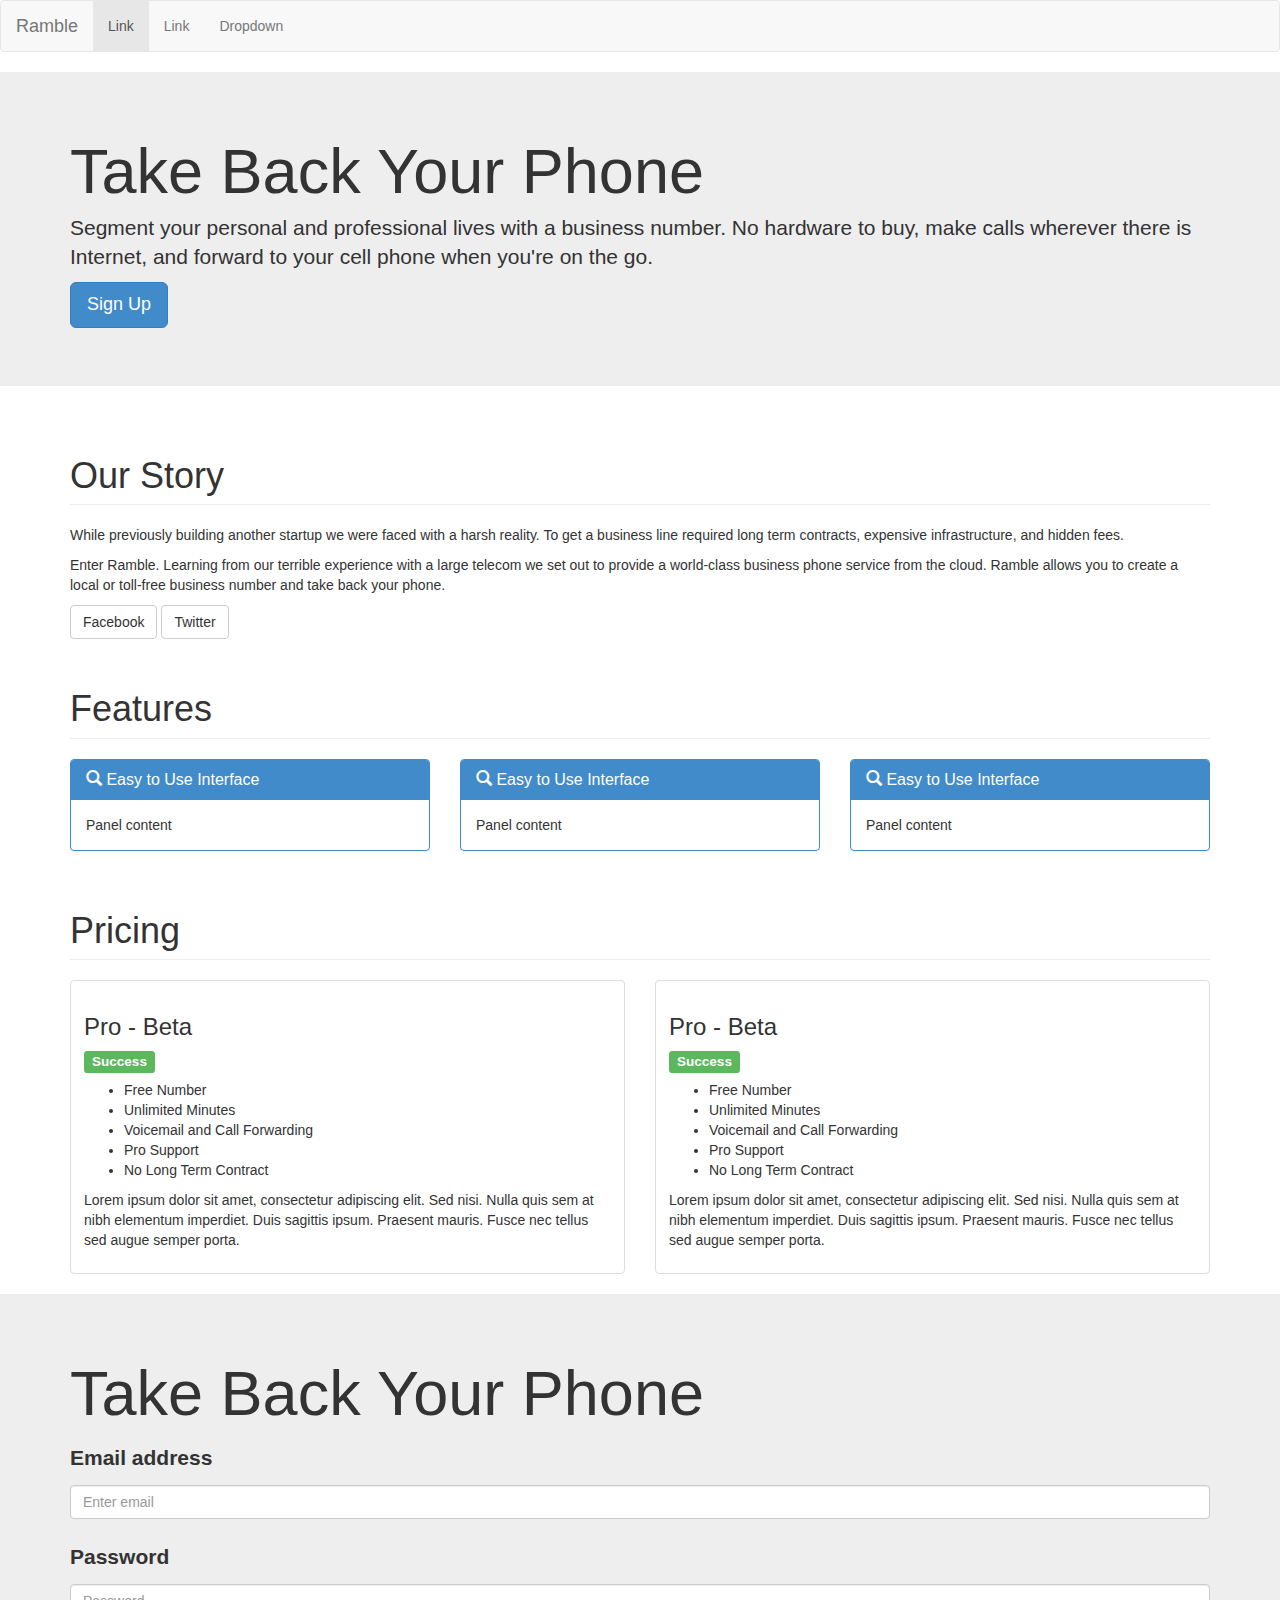
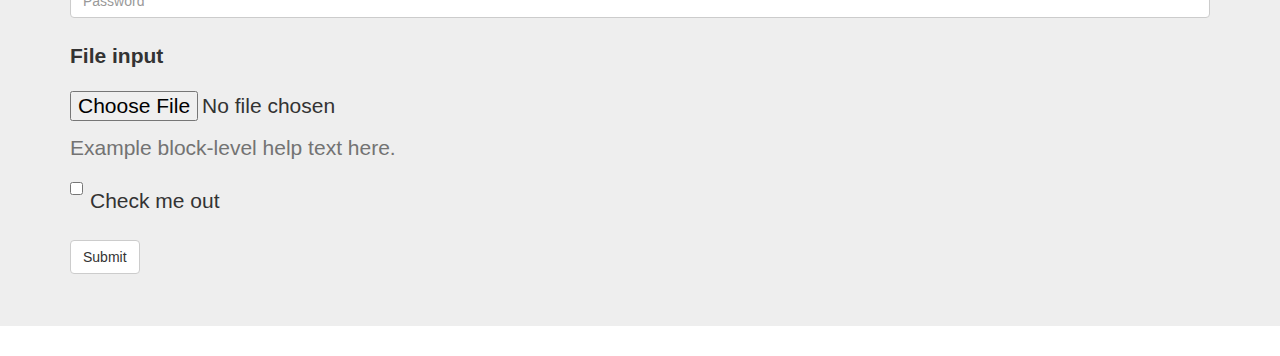
==== getramble/index.html @ 413bd33b "Ramble" ====
<!DOCTYPE html>
<html lang="en">
	<head>
		<!-- Meta, title, CSS, favicons, etc. -->
		<meta charset="utf-8">

		<title>Ramble</title>

		<!-- Bootstrap core CSS -->
		<link href="css/bootstrap.min.css" rel="stylesheet">
		<script src="http://code.jquery.com/jquery-1.10.2.min.js"></script>
		<script src="js/bootstrap.min.js"></script>
	</head>

	<body>

		<nav class="navbar navbar-default" role="navigation">
			<!-- Brand and toggle get grouped for better mobile display -->
			<div class="navbar-header">
				<button type="button" class="navbar-toggle" data-toggle="collapse" data-target="#bs-example-navbar-collapse-1">
					<span class="sr-only">Toggle navigation</span>
					<span class="icon-bar"></span>
					<span class="icon-bar"></span>
					<span class="icon-bar"></span>
				</button>
				<a class="navbar-brand" href="#">Ramble</a>
			</div>

			<!-- Collect the nav links, forms, and other content for toggling -->
			<div class="collapse navbar-collapse" id="bs-example-navbar-collapse-1">
				<ul class="nav navbar-nav">
					<li class="active"><a href="#">Link</a></li>
					<li><a href="#">Link</a></li>
					<li class="dropdown">
					<a href="#" class="dropdown-toggle" data-toggle="dropdown">Dropdown</a></li>
				</ul>
			</div><!-- /.navbar-collapse -->
		</nav>

		<div class="jumbotron">
			<div class="container">
			<h1>Take Back Your Phone</h1>
			<p>Segment your personal and professional lives with a business number. No hardware to buy, make calls wherever there is Internet, and forward to your cell phone when you're on the go.</p>
			<p><a class="btn btn-primary btn-lg" role="button">Sign Up</a></p>
			</div>
		</div>

		<section id="our-story" class="container">
			<h1 class="page-header">Our Story</h1>

			<p>While previously building another startup we were faced with a harsh reality. To get a business line required long term contracts, expensive infrastructure, and hidden fees.</p>

			<p>Enter Ramble. Learning from our terrible experience with a large telecom we set out to provide a world-class business phone service from the cloud. Ramble allows you to create a local or toll-free business number and take back your phone.</p>

			<p><a href="#" class="btn btn-default">Facebook</a> <a href="#" class="btn btn-default">Twitter</a></p>
		</section>

		<section id="features" class="container">
			<h1 class="page-header">Features</h1>

			<div class="row">
				<div class="col-md-4 col-xs-12">
					<div class="panel panel-primary">
						<div class="panel-heading">
							<h3 class="panel-title"><span class="glyphicon glyphicon-search"></span> Easy to Use Interface</h3>
						</div>

						<div class="panel-body">
							Panel content
						</div>
					</div>
				</div>

				<div class="col-md-4 col-xs-12">
					<div class="panel panel-primary">
						<div class="panel-heading">
							<h3 class="panel-title"><span class="glyphicon glyphicon-search"></span> Easy to Use Interface</h3>
						</div>

						<div class="panel-body">
							Panel content
						</div>
					</div>
				</div>

				<div class="col-md-4 col-xs-12">
					<div class="panel panel-primary">
						<div class="panel-heading">
							<h3 class="panel-title"><span class="glyphicon glyphicon-search"></span> Easy to Use Interface</h3>
						</div>

						<div class="panel-body">
							Panel content
						</div>
					</div>
				</div>
			</div>

		</section>

		<section id="our-story" class="container">
			<h1 class="page-header">Pricing</h1>

			<div class="row">
				<div class="col-sm-6 col-xs-12">
					<div class="thumbnail">
						<div class="caption">
							<h3>Pro - Beta</h3>

							<h4><span class="label label-success">Success</span></h4>

							<ul>
								<li>Free Number</li>
								<li>Unlimited Minutes</li>
								<li>Voicemail and Call Forwarding</li>
								<li>Pro Support</li>
								<li>No Long Term Contract</li>
							</ul>

							<p>Lorem ipsum dolor sit amet, consectetur adipiscing elit. Sed nisi. Nulla quis sem at nibh elementum imperdiet. Duis sagittis ipsum. Praesent mauris. Fusce nec tellus sed augue semper porta.</p>

						</div>
					</div>
				</div>

				<div class="col-sm-6 col-xs-12">
					<div class="thumbnail">
						<div class="caption">
							<h3>Pro - Beta</h3>

							<h4><span class="label label-success">Success</span></h4>

							<ul>
								<li>Free Number</li>
								<li>Unlimited Minutes</li>
								<li>Voicemail and Call Forwarding</li>
								<li>Pro Support</li>
								<li>No Long Term Contract</li>
							</ul>

							<p>Lorem ipsum dolor sit amet, consectetur adipiscing elit. Sed nisi. Nulla quis sem at nibh elementum imperdiet. Duis sagittis ipsum. Praesent mauris. Fusce nec tellus sed augue semper porta.</p>

						</div>
					</div>
				</div>
			</div>
		</section>

		<div class="jumbotron">
			<div class="container">
				<h1>Take Back Your Phone</h1>

				<form role="form">
				<div class="form-group">
				<label for="exampleInputEmail1">Email address</label>
				<input type="email" class="form-control" id="exampleInputEmail1" placeholder="Enter email">
				</div>
				<div class="form-group">
				<label for="exampleInputPassword1">Password</label>
				<input type="password" class="form-control" id="exampleInputPassword1" placeholder="Password">
				</div>
				<div class="form-group">
				<label for="exampleInputFile">File input</label>
				<input type="file" id="exampleInputFile">
				<p class="help-block">Example block-level help text here.</p>
				</div>
				<div class="checkbox">
				<label>
				<input type="checkbox"> Check me out
				</label>
				</div>
				<button type="submit" class="btn btn-default">Submit</button>
				</form>

			</div>
		</div>

	<body>
</html>
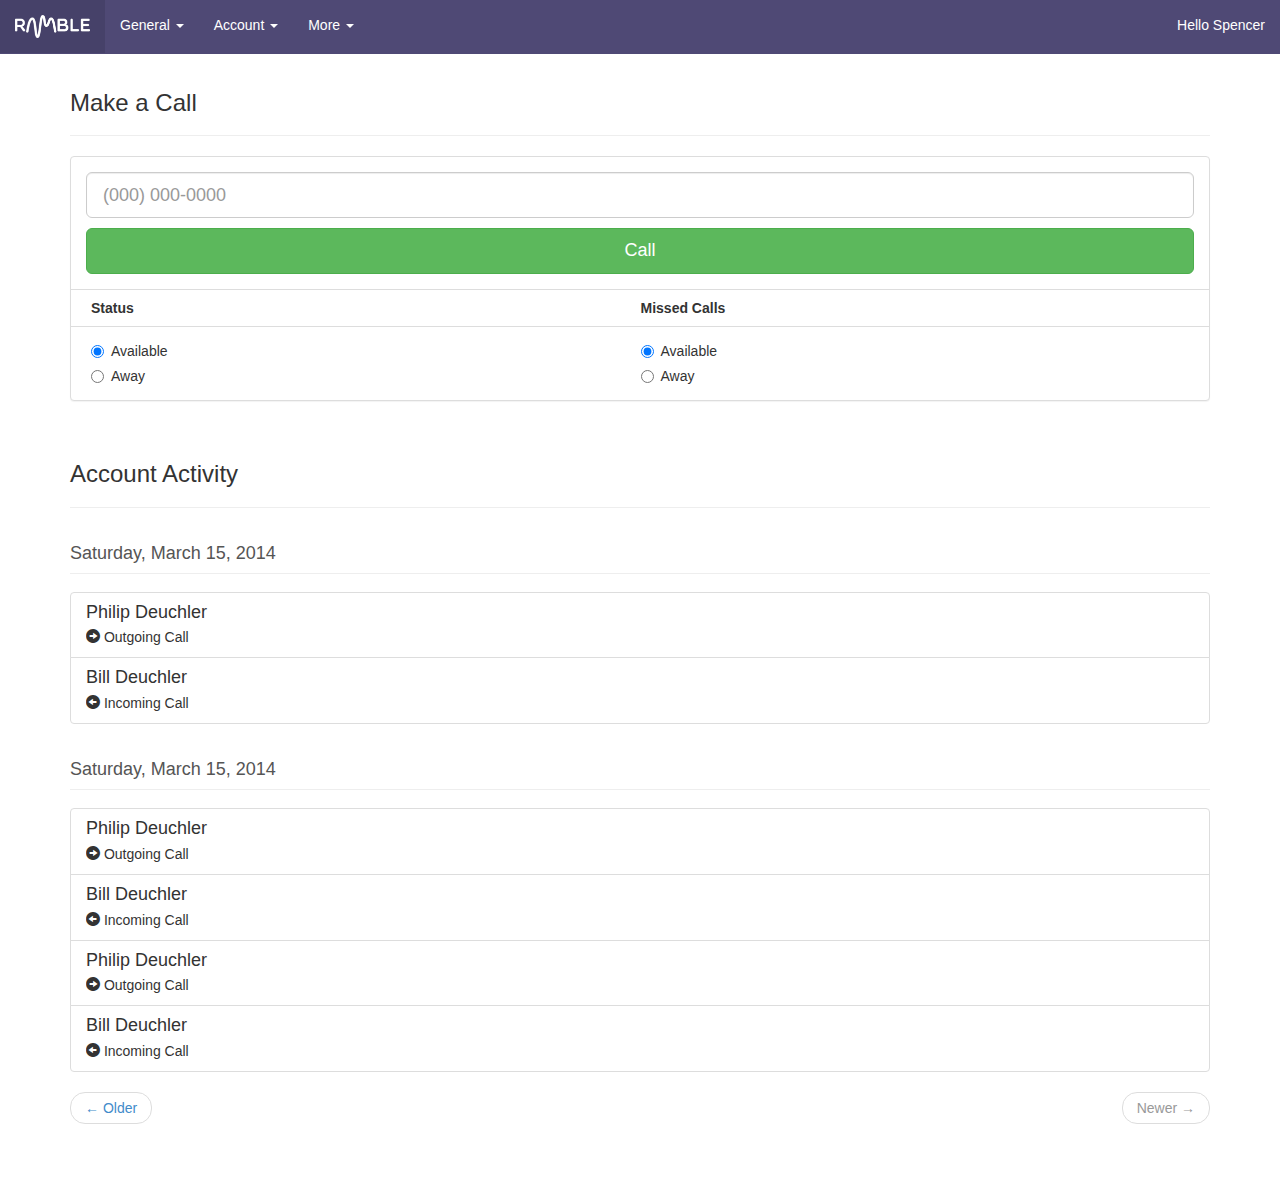
==== commit d0b43769: "Update links." ====
--- a/getramble/index.html
+++ b/getramble/index.html
@@ -8,172 +8,214 @@
 
 		<!-- Bootstrap core CSS -->
 		<link href="css/bootstrap.min.css" rel="stylesheet">
+		<link href="css/getramble.css" rel="stylesheet">
 		<script src="http://code.jquery.com/jquery-1.10.2.min.js"></script>
 		<script src="js/bootstrap.min.js"></script>
 	</head>
 
 	<body>
 
-		<nav class="navbar navbar-default" role="navigation">
+		<nav class="navbar navbar-inverse navbar-fixed-top" role="navigation">
 			<!-- Brand and toggle get grouped for better mobile display -->
 			<div class="navbar-header">
-				<button type="button" class="navbar-toggle" data-toggle="collapse" data-target="#bs-example-navbar-collapse-1">
+				<button type="button" class="navbar-toggle" data-toggle="collapse" data-target="#access">
 					<span class="sr-only">Toggle navigation</span>
 					<span class="icon-bar"></span>
 					<span class="icon-bar"></span>
 					<span class="icon-bar"></span>
 				</button>
-				<a class="navbar-brand" href="#">Ramble</a>
+				<a class="navbar-brand" href="#"><img src="img/logo.png" alt="Ramble" width="75" /></a>
 			</div>
 
 			<!-- Collect the nav links, forms, and other content for toggling -->
-			<div class="collapse navbar-collapse" id="bs-example-navbar-collapse-1">
+			<div class="collapse navbar-collapse" id="access">
 				<ul class="nav navbar-nav">
-					<li class="active"><a href="#">Link</a></li>
-					<li><a href="#">Link</a></li>
-					<li class="dropdown">
-					<a href="#" class="dropdown-toggle" data-toggle="dropdown">Dropdown</a></li>
+					<li class="dropdown"><a href="#" class="dropdown-toggle" data-toggle="dropdown">General <b class="caret"></b></a>
+						<ul class="dropdown-menu">
+							<li><a href="index.html">Activity</a></li>
+							<li><a href="contacts.html">Contacts</a></li>
+							<li><a href="settings.html#voicemail">Voicemail</a></li>
+						</ul>
+					</li>
+					<li class="dropdown"><a href="#" class="dropdown-toggle" data-toggle="dropdown">Account <b class="caret"></b></a>
+						<ul class="dropdown-menu">
+							<li><a href="settings.html">Settings</a></li>
+							<li><a href="#">Logout</a></li>
+						</ul>
+					</li>
+					<li class="dropdown"><a href="#" class="dropdown-toggle" data-toggle="dropdown">More <b class="caret"></b></a>
+						<ul class="dropdown-menu">
+							<li><a href="#">Help Center</a></li>
+							<li><a href="http://twitter.com/therambleapp">@therambleapp</a></li>
+						</ul>
+					</li>
 				</ul>
+
+				<p class="navbar-text navbar-right">Hello <a href="#" class="navbar-link">Spencer</a></p>
 			</div><!-- /.navbar-collapse -->
 		</nav>
 
-		<div class="jumbotron">
-			<div class="container">
-			<h1>Take Back Your Phone</h1>
-			<p>Segment your personal and professional lives with a business number. No hardware to buy, make calls wherever there is Internet, and forward to your cell phone when you're on the go.</p>
-			<p><a class="btn btn-primary btn-lg" role="button">Sign Up</a></p>
-			</div>
-		</div>
-
-		<section id="our-story" class="container">
-			<h1 class="page-header">Our Story</h1>
-
-			<p>While previously building another startup we were faced with a harsh reality. To get a business line required long term contracts, expensive infrastructure, and hidden fees.</p>
-
-			<p>Enter Ramble. Learning from our terrible experience with a large telecom we set out to provide a world-class business phone service from the cloud. Ramble allows you to create a local or toll-free business number and take back your phone.</p>
-
-			<p><a href="#" class="btn btn-default">Facebook</a> <a href="#" class="btn btn-default">Twitter</a></p>
+		<section id="call-center" class="container">
+
+			<div class="page-header">
+				<h3>Make a Call</h3>
+			</div>
+
+			<div class="panel panel-default">
+				<div class="panel-body">
+					<p>
+						<input class="form-control input-lg" type="text" placeholder="(000) 000-0000">
+					</p>
+
+					<button type="button" class="btn btn-success btn-lg btn-block">Call</button>
+				</div>
+
+				<table class="table">
+					<thead>
+						<tr>
+							<th>Status</th>
+							<th>Missed Calls</th>
+						</tr>
+					</thead>
+
+					<tbody>
+						<tr>
+							<td>
+								<div class="radio">
+									<label>
+										<input type="radio" checked>
+										Available
+									</label>
+								</div>
+								<div class="radio">
+									<label>
+										<input type="radio">
+										Away
+									</label>
+								</div>
+							</td>
+							<td>
+								<div class="radio">
+									<label>
+										<input type="radio" checked>
+										Available
+									</label>
+								</div>
+								<div class="radio">
+									<label>
+										<input type="radio">
+										Away
+									</label>
+								</div>
+							</td>
+						</tr>
+					</tbody>
+				</table>
+			</div>
+
 		</section>
 
-		<section id="features" class="container">
-			<h1 class="page-header">Features</h1>
-
-			<div class="row">
-				<div class="col-md-4 col-xs-12">
-					<div class="panel panel-primary">
-						<div class="panel-heading">
-							<h3 class="panel-title"><span class="glyphicon glyphicon-search"></span> Easy to Use Interface</h3>
-						</div>
-
-						<div class="panel-body">
-							Panel content
-						</div>
-					</div>
-				</div>
-
-				<div class="col-md-4 col-xs-12">
-					<div class="panel panel-primary">
-						<div class="panel-heading">
-							<h3 class="panel-title"><span class="glyphicon glyphicon-search"></span> Easy to Use Interface</h3>
-						</div>
-
-						<div class="panel-body">
-							Panel content
-						</div>
-					</div>
-				</div>
-
-				<div class="col-md-4 col-xs-12">
-					<div class="panel panel-primary">
-						<div class="panel-heading">
-							<h3 class="panel-title"><span class="glyphicon glyphicon-search"></span> Easy to Use Interface</h3>
-						</div>
-
-						<div class="panel-body">
-							Panel content
-						</div>
-					</div>
-				</div>
-			</div>
-
+		<section id="activity" class="container">
+			<div class="page-header">
+				<h3>Account Activity</h3>
+			</div>
+
+
+			<div class="activity-list">
+
+				<h4 class="date">Saturday, March 15, 2014</h4>
+
+				<ul class="list-group">
+					<li class="list-group-item">
+						<div class="media">
+							<a class="pull-left" href="#">
+								<img class="media-object" src="http://www.gravatar.com/avatar/94d093eda664addd6e450d7e9881bcad?s=45" alt="">
+							</a>
+							<div class="media-body">
+								<h4 class="media-heading">Philip Deuchler</h4>
+
+								<span><span class="glyphicon glyphicon-circle-arrow-right"></span> Outgoing Call</span>
+							</div>
+						</div>
+					</li>
+
+					<li class="list-group-item">
+						<div class="media">
+							<a class="pull-left" href="#">
+								<img class="media-object" src="http://www.gravatar.com/avatar/94d093eda664addd6e450d7e9881bcad?s=45" alt="">
+							</a>
+							<div class="media-body">
+								<h4 class="media-heading">Bill Deuchler</h4>
+
+								<span><span class="glyphicon glyphicon-circle-arrow-left"></span> Incoming Call</span>
+							</div>
+						</div>
+					</li>
+				</ul>
+
+				<h4 class="date">Saturday, March 15, 2014</h4>
+
+				<ul class="list-group">
+					<li class="list-group-item">
+						<div class="media">
+							<a class="pull-left" href="#">
+								<img class="media-object" src="http://www.gravatar.com/avatar/94d093eda664addd6e450d7e9881bcad?s=45" alt="">
+							</a>
+							<div class="media-body">
+								<h4 class="media-heading">Philip Deuchler</h4>
+
+								<span><span class="glyphicon glyphicon-circle-arrow-right"></span> Outgoing Call</span>
+							</div>
+						</div>
+					</li>
+
+					<li class="list-group-item">
+						<div class="media">
+							<a class="pull-left" href="#">
+								<img class="media-object" src="http://www.gravatar.com/avatar/94d093eda664addd6e450d7e9881bcad?s=45" alt="">
+							</a>
+							<div class="media-body">
+								<h4 class="media-heading">Bill Deuchler</h4>
+
+								<span><span class="glyphicon glyphicon-circle-arrow-left"></span> Incoming Call</span>
+							</div>
+						</div>
+					</li>
+
+					<li class="list-group-item">
+						<div class="media">
+							<a class="pull-left" href="#">
+								<img class="media-object" src="http://www.gravatar.com/avatar/94d093eda664addd6e450d7e9881bcad?s=45" alt="">
+							</a>
+							<div class="media-body">
+								<h4 class="media-heading">Philip Deuchler</h4>
+
+								<span><span class="glyphicon glyphicon-circle-arrow-right"></span> Outgoing Call</span>
+							</div>
+						</div>
+					</li>
+
+					<li class="list-group-item">
+						<div class="media">
+							<a class="pull-left" href="#">
+								<img class="media-object" src="http://www.gravatar.com/avatar/94d093eda664addd6e450d7e9881bcad?s=45" alt="">
+							</a>
+							<div class="media-body">
+								<h4 class="media-heading">Bill Deuchler</h4>
+
+								<span><span class="glyphicon glyphicon-circle-arrow-left"></span> Incoming Call</span>
+							</div>
+						</div>
+					</li>
+				</ul>
+
+			</div>
+
+			<ul class="pager">
+				<li class="previous"><a href="#">&larr; Older</a></li>
+				<li class="next disabled"><a href="#">Newer &rarr;</a></li>
+			</ul>
 		</section>
-
-		<section id="our-story" class="container">
-			<h1 class="page-header">Pricing</h1>
-
-			<div class="row">
-				<div class="col-sm-6 col-xs-12">
-					<div class="thumbnail">
-						<div class="caption">
-							<h3>Pro - Beta</h3>
-
-							<h4><span class="label label-success">Success</span></h4>
-
-							<ul>
-								<li>Free Number</li>
-								<li>Unlimited Minutes</li>
-								<li>Voicemail and Call Forwarding</li>
-								<li>Pro Support</li>
-								<li>No Long Term Contract</li>
-							</ul>
-
-							<p>Lorem ipsum dolor sit amet, consectetur adipiscing elit. Sed nisi. Nulla quis sem at nibh elementum imperdiet. Duis sagittis ipsum. Praesent mauris. Fusce nec tellus sed augue semper porta.</p>
-
-						</div>
-					</div>
-				</div>
-
-				<div class="col-sm-6 col-xs-12">
-					<div class="thumbnail">
-						<div class="caption">
-							<h3>Pro - Beta</h3>
-
-							<h4><span class="label label-success">Success</span></h4>
-
-							<ul>
-								<li>Free Number</li>
-								<li>Unlimited Minutes</li>
-								<li>Voicemail and Call Forwarding</li>
-								<li>Pro Support</li>
-								<li>No Long Term Contract</li>
-							</ul>
-
-							<p>Lorem ipsum dolor sit amet, consectetur adipiscing elit. Sed nisi. Nulla quis sem at nibh elementum imperdiet. Duis sagittis ipsum. Praesent mauris. Fusce nec tellus sed augue semper porta.</p>
-
-						</div>
-					</div>
-				</div>
-			</div>
-		</section>
-
-		<div class="jumbotron">
-			<div class="container">
-				<h1>Take Back Your Phone</h1>
-
-				<form role="form">
-				<div class="form-group">
-				<label for="exampleInputEmail1">Email address</label>
-				<input type="email" class="form-control" id="exampleInputEmail1" placeholder="Enter email">
-				</div>
-				<div class="form-group">
-				<label for="exampleInputPassword1">Password</label>
-				<input type="password" class="form-control" id="exampleInputPassword1" placeholder="Password">
-				</div>
-				<div class="form-group">
-				<label for="exampleInputFile">File input</label>
-				<input type="file" id="exampleInputFile">
-				<p class="help-block">Example block-level help text here.</p>
-				</div>
-				<div class="checkbox">
-				<label>
-				<input type="checkbox"> Check me out
-				</label>
-				</div>
-				<button type="submit" class="btn btn-default">Submit</button>
-				</form>
-
-			</div>
-		</div>
 
 	<body>
 </html>--- a/getramble/css/getramble.css
+++ b/getramble/css/getramble.css
@@ -0,0 +1,70 @@
+body {
+	padding-top: 50px;
+	padding-bottom: 50px;
+}
+
+.navbar-inverse .navbar-brand,
+.navbar-inverse .navbar-brand:hover,
+.navbar-inverse .navbar-nav>.open>a,
+.navbar-inverse .navbar-nav>.open>a:hover,
+.navbar-inverse .navbar-nav>.open>a:focus,
+.navbar-inverse .navbar-toggle:hover,
+.navbar-inverse .navbar-toggle:focus {
+	background-color: rgba(0, 0, 0, .10);
+}
+
+.navbar-inverse .navbar-toggle:hover,
+.navbar-inverse .navbar-toggle:focus {
+	outline: 0;
+}
+
+.navbar-inverse,
+.navbar-inverse .navbar-collapse,
+.navbar-inverse .navbar-form {
+	background-color: #4f4975;
+	border-color: #4f4975;
+}
+
+.navbar-inverse .navbar-nav > li > a,
+.navbar-inverse .navbar-brand,
+.navbar-inverse .navbar-text,
+.navbar-inverse .navbar-text > a,
+.navbar-inverse .navbar-nav .open .dropdown-menu > li > a {
+	color: #fff;
+}
+
+.navbar-text.navbar-right:last-child {
+	margin-right: 15px;
+}
+
+#call-center .table td,
+#call-center .table th {
+	padding: 4px 20px;
+}
+
+#call-center .table th {
+	padding-top: 8px;
+	padding-bottom: 8px;
+	border-bottom-width: 1px;
+}
+
+.contact-list {
+	margin: 0;
+	padding: 0;
+	list-style: none;
+}
+
+.contact-list li {
+	margin-left: 0;
+}
+
+.contact-list h4,
+.activity-list .date {
+	margin: 2em 0 1em;
+	padding: 0 0 0.5em;
+	border-bottom: 1px solid #eee;
+}
+
+.activity-list .date {
+	color: #555;
+}